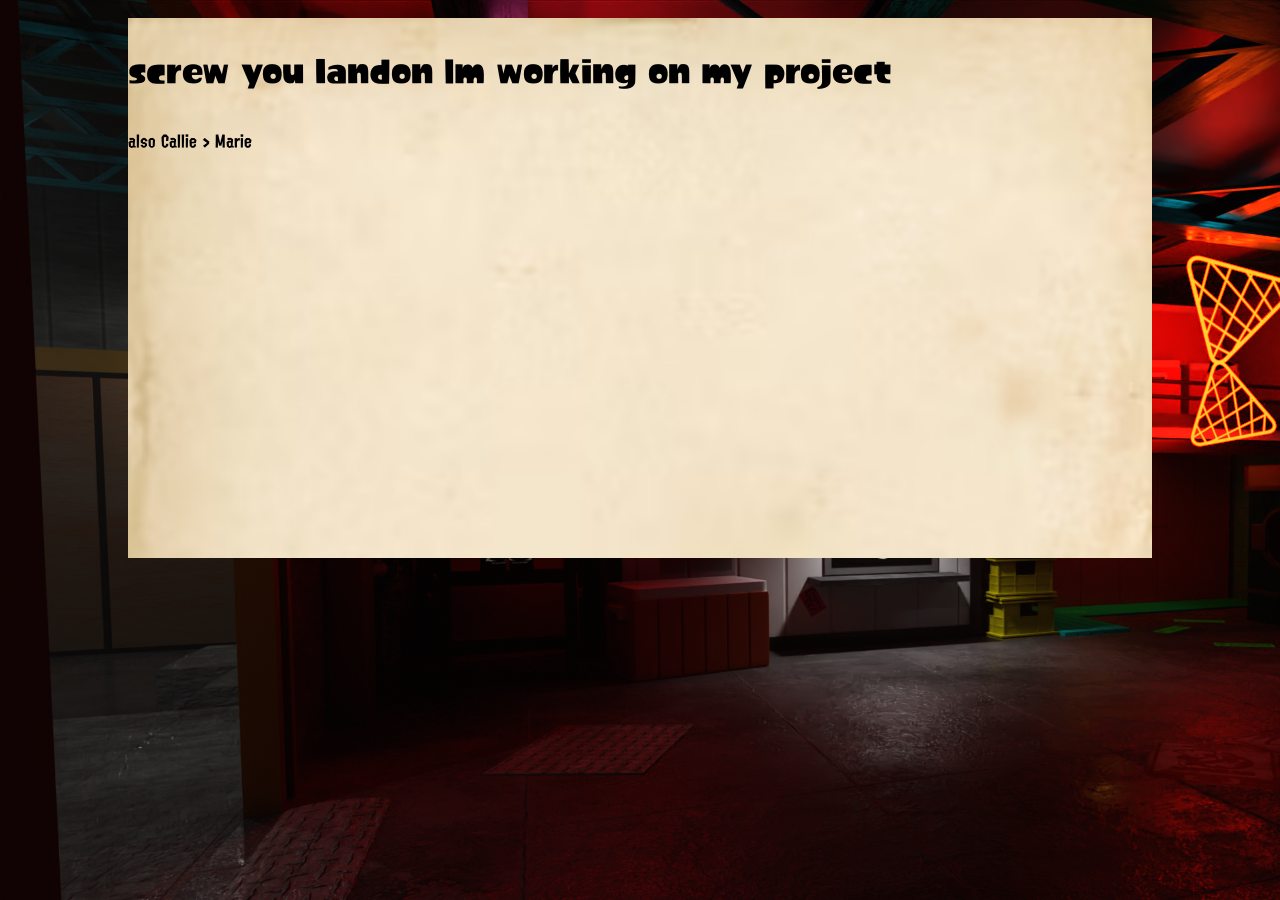
==== index.html @ 31e5c8ec "Added fonts" ====
<!--
Jonas York
Final Project


-->

<!DOCTYPE HTML>
<html>
    <head>
        <link rel = "stylesheet" href = "index.css">
        <title>Scratch off</title>
    </head>
    <body>
        <audio src="resources/audio/bgm.mp3" autoplay loop muted></audio>
        <div id = "mainCard"><h1>screw you landon Im working on my project</h1><p>also Callie > Marie</p></div>
    </body>
</html>
---- index.css ----
@font-face{
    font-family: "boldText";
    src: url("resources/fonts/BlitzBold.otf") format("opentype");
}

@font-face{
    font-family: "mainText";
    src: url("resources/fonts/BlitzMain.otf") format("opentype");
}

body{
    background-image: url("resources/index/background_image.png");
    display: flex;
    flex-direction: column;
    align-items: center;
}

#mainCard{
    width: 80vw;
    height: 60vh;
    background-image: url("resources/index/card.avif");
    background-size: cover;
    background-repeat: no-repeat;
    margin: 10px;
}

h1{
    font-family: "boldText"
}
p{
    font-family: "mainText";
}
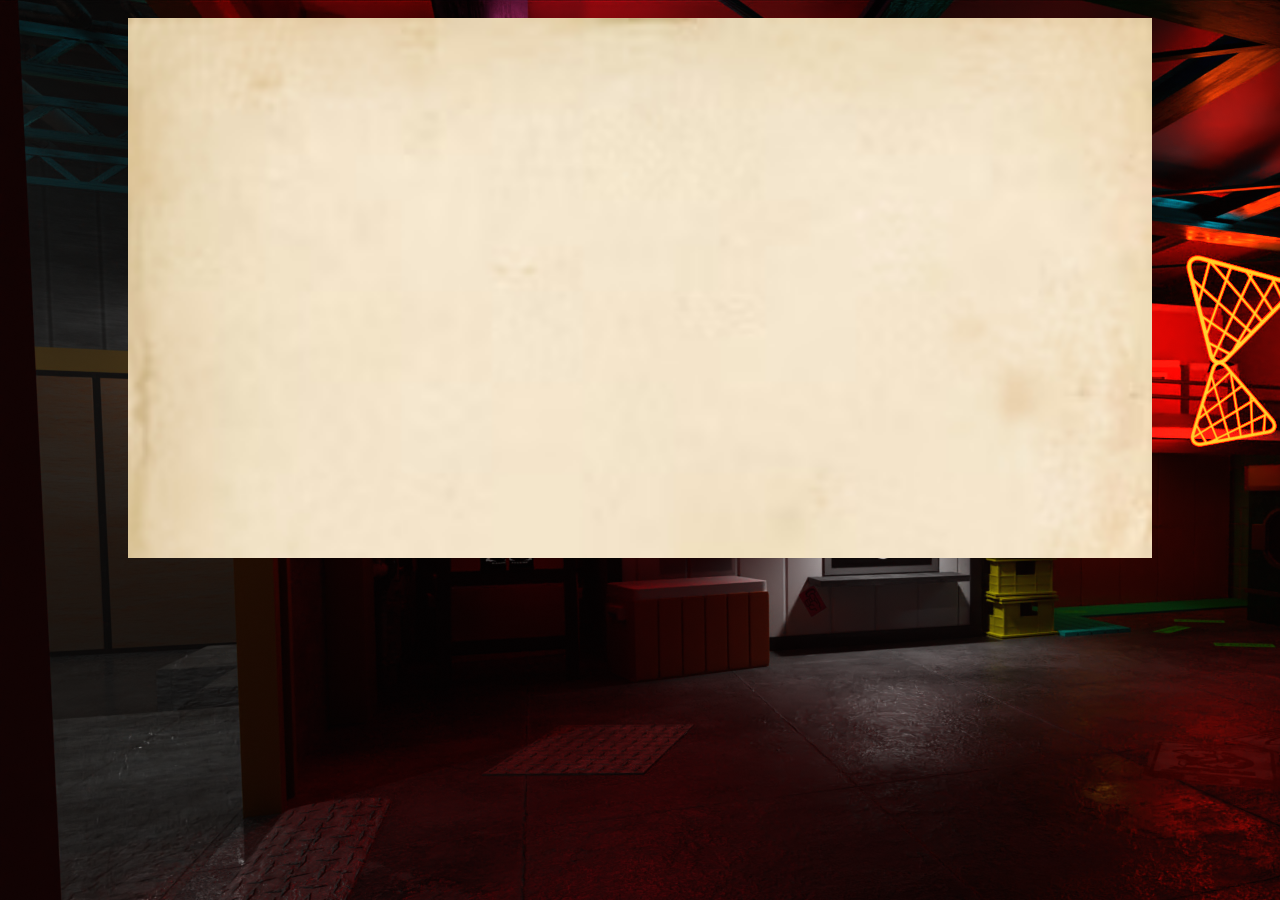
==== commit 129953d1: "added more icons" ====
--- a/index.html
+++ b/index.html
@@ -13,6 +13,13 @@
     </head>
     <body>
         <audio src="resources/audio/bgm.mp3" autoplay loop muted></audio>
-        <div id = "mainCard"><h1>screw you landon Im working on my project</h1><p>also Callie > Marie</p></div>
+        <div id = "mainCard">
+            <div id = "gridDiv">
+
+            </div>
+            <div id = "rules">
+
+            </div>
+        </div>
     </body>
 </html>
--- a/index.css
+++ b/index.css
@@ -15,6 +15,13 @@
     align-items: center;
 }
 
+h1{
+    font-family: "boldText"
+}
+p{
+    font-family: "mainText";
+}
+
 #mainCard{
     width: 80vw;
     height: 60vh;
@@ -24,9 +31,3 @@
     margin: 10px;
 }
 
-h1{
-    font-family: "boldText"
-}
-p{
-    font-family: "mainText";
-}
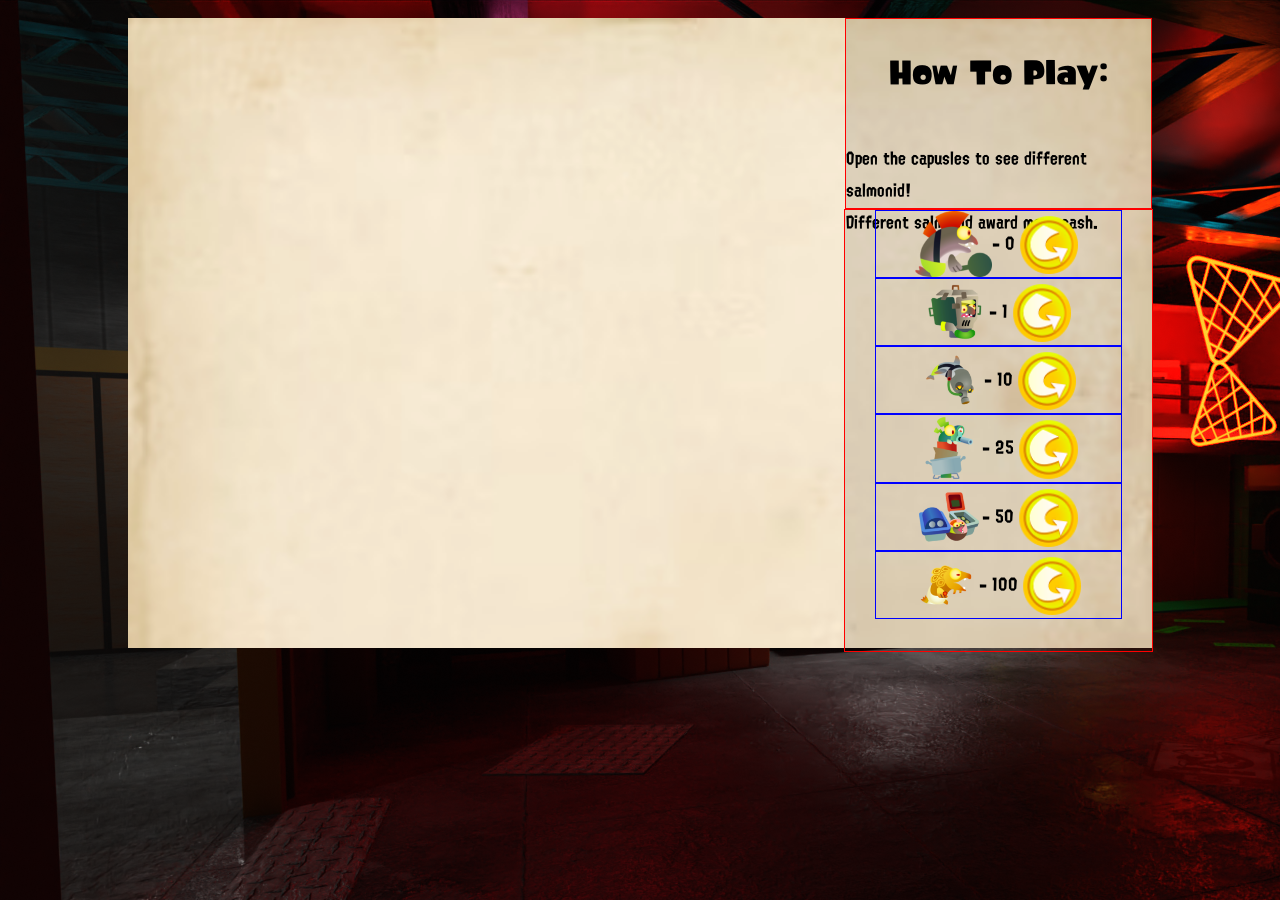
==== commit d04b30fc: "added rules to the cards" ====
--- a/index.html
+++ b/index.html
@@ -18,7 +18,18 @@
 
             </div>
             <div id = "rules">
-
+                <div id = "rulesText">
+                <h1>How To Play:</h1>
+                <p>Open the capusles to see different salmonid!<br>Different salmonid award more cash.</p>
+                </div>
+                <div id = "rulesIcons">
+                    <div class = "rulesIconRow"><div class = "rulesIcon"><img src = "resources/icons/chum.png" alt = "image of the goldie salmonid" class = "icon"></div><p>- 0</p><div class = "rulesIcon"><img src="resources/icons/money.png" alt="image of the cash" class = "icon"></div></div>
+                    <div class = "rulesIconRow"><div class = "rulesIcon"><img src = "resources/icons/scrapper.png" alt = "image of the goldie salmonid" class = "icon"></div><p>- 1</p><div class = "rulesIcon"><img src="resources/icons/money.png" alt="image of the cash" class = "icon"></div></div>
+                    <div class = "rulesIconRow"><div class = "rulesIcon"><img src = "resources/icons/flopper.png" alt = "image of the goldie salmonid" class = "icon"></div><p>- 10</p><div class = "rulesIcon"><img src="resources/icons/money.png" alt="image of the cash" class = "icon"></div></div>
+                    <div class = "rulesIconRow"><div class = "rulesIcon"><img src = "resources/icons/stringer.png" alt = "image of the goldie salmonid" class = "icon"></div><p>- 25</p><div class = "rulesIcon"><img src="resources/icons/money.png" alt="image of the cash" class = "icon"></div></div>
+                    <div class = "rulesIconRow"><div class = "rulesIcon"><img src = "resources/icons/flyfish.png" alt = "image of the goldie salmonid" class = "icon"></div><p>- 50</p><div class = "rulesIcon"><img src="resources/icons/money.png" alt="image of the cash" class = "icon"></div></div>
+                    <div class = "rulesIconRow"><div class = "rulesIcon"><img src = "resources/icons/goldie.png" alt = "image of the goldie salmonid" class = "icon"></div><p>- 100</p><div class = "rulesIcon"><img src="resources/icons/money.png" alt="image of the cash" class = "icon"></div></div>
+                </div>
             </div>
         </div>
     </body>
--- a/index.css
+++ b/index.css
@@ -16,18 +16,79 @@
 }
 
 h1{
-    font-family: "boldText"
+    font-family: "boldText";
 }
 p{
     font-family: "mainText";
 }
 
+.rulesIconRow{
+    display: flex;
+    flex-direction: row;
+    justify-content: center;
+    justify-items: center;
+    border: 1px solid blue;
+    width: 80%;
+    height: 15%;
+}
+
+.rulesIcon{
+    margin: 0%;
+    height: 100%;
+}
+
+.icon{
+    height: 100%;
+    width: auto;
+    
+}
+
 #mainCard{
     width: 80vw;
-    height: 60vh;
+    height: 70vh;
     background-image: url("resources/index/card.avif");
     background-size: cover;
     background-repeat: no-repeat;
     margin: 10px;
+    display: flex;
+    flex-direction: row;
 }
 
+#gridDiv{
+    width: 70%;
+    height: 100%;
+    background-color: rgba(255, 255, 255, 0.1);
+    background-blend-mode: lighten;
+    margin: 0%;
+}
+
+#rules{
+    display: flex;
+    flex-direction: column;
+    align-items: center;
+    background-color: grey;
+    width: 30%;
+    height: 100%;
+    background-color: rgba(0, 0, 0, 0.1);
+    background-blend-mode: lighten;
+    margin: 0%;
+}
+
+#rulesText{
+    display: flex;
+    flex-direction: column;
+    align-items: center;
+    margin: 0%;
+    height: 30%;
+    border: red solid 1px;
+}
+
+#rulesIcons{
+    display: flex;
+    margin: 0%;
+    height: 70%;
+    width: 100%;
+    border: red solid 1px;
+    flex-direction: column;
+    align-items: center;
+}
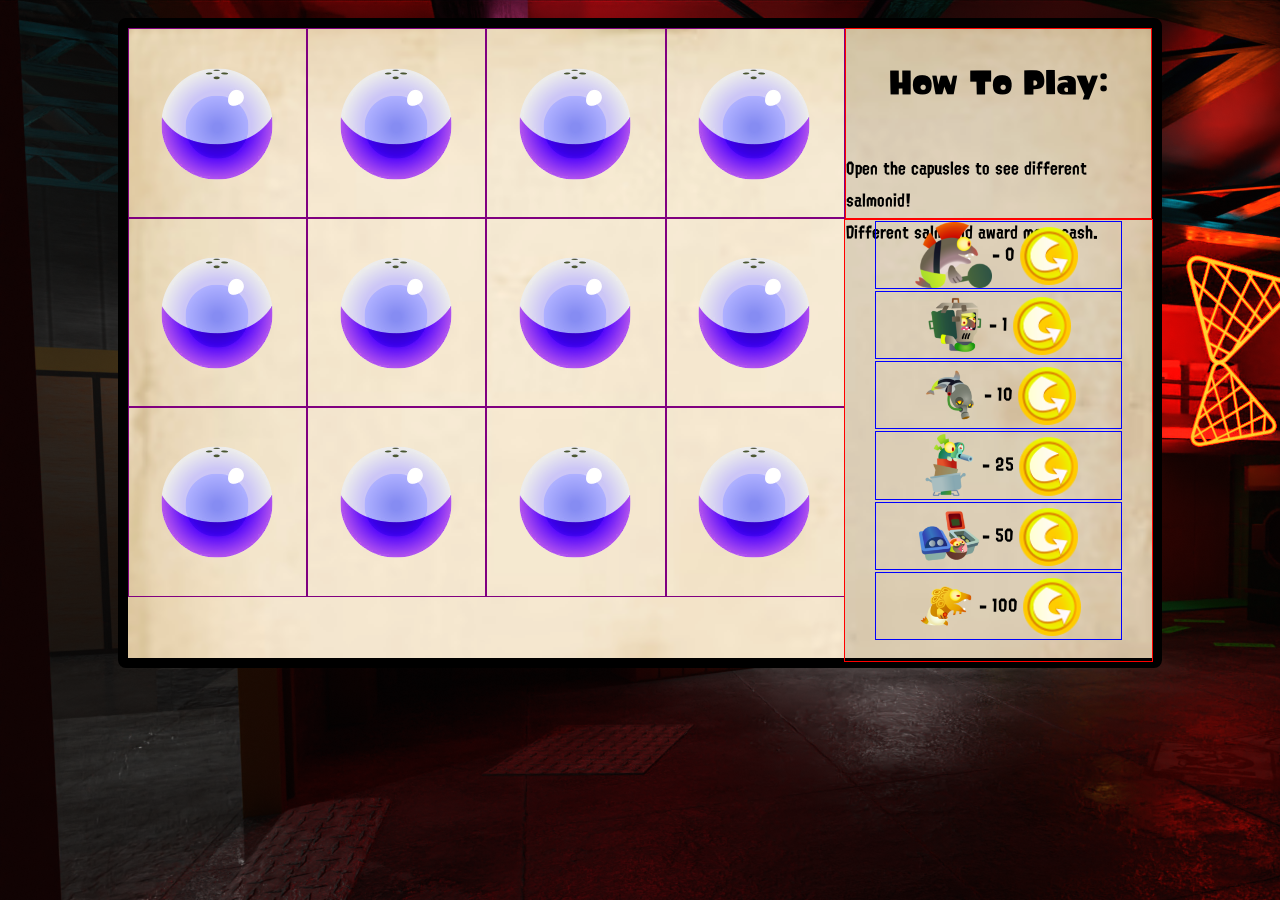
==== commit 19aa9038: "added tiles" ====
--- a/index.html
+++ b/index.html
@@ -10,12 +10,12 @@
     <head>
         <link rel = "stylesheet" href = "index.css">
         <title>Scratch off</title>
+   
     </head>
     <body>
         <audio src="resources/audio/bgm.mp3" autoplay loop muted></audio>
         <div id = "mainCard">
             <div id = "gridDiv">
-
             </div>
             <div id = "rules">
                 <div id = "rulesText">
@@ -32,5 +32,6 @@
                 </div>
             </div>
         </div>
+        <script src = "index.js"></script> 
     </body>
 </html>
--- a/index.css
+++ b/index.css
@@ -27,6 +27,7 @@
     flex-direction: row;
     justify-content: center;
     justify-items: center;
+    margin: 1px;
     border: 1px solid blue;
     width: 80%;
     height: 15%;
@@ -43,6 +44,24 @@
     
 }
 
+.tileRow{
+    display: flex;
+    flex-direction: row;
+    width: 100%;
+    height: 30%;
+    
+}
+
+.tile{
+    width: 30%;
+    height: 100%;
+    margin: 0%;
+    border: solid 1px purple;
+    background-size:fill;
+    background-position: center center;
+    background-repeat: no-repeat;
+}
+
 #mainCard{
     width: 80vw;
     height: 70vh;
@@ -52,6 +71,8 @@
     margin: 10px;
     display: flex;
     flex-direction: row;
+    border: 10px black solid;
+    border-radius: 8px;
 }
 
 #gridDiv{
@@ -91,4 +112,5 @@
     border: red solid 1px;
     flex-direction: column;
     align-items: center;
-}+}
+
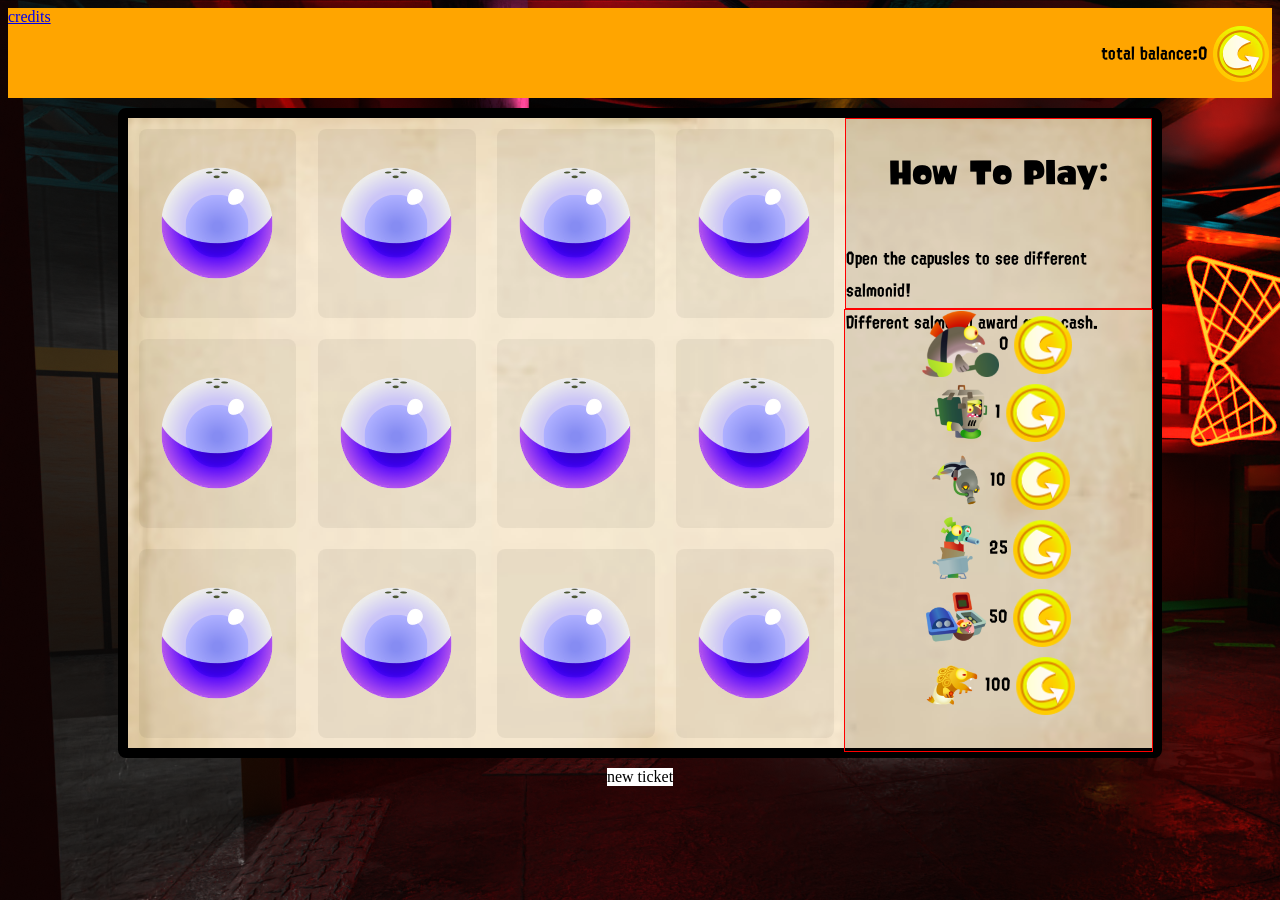
==== commit e0f5e63e: "You can click capsules now" ====
--- a/index.html
+++ b/index.html
@@ -14,6 +14,10 @@
     </head>
     <body>
         <audio src="resources/audio/bgm.mp3" autoplay loop muted></audio>
+        <div id = "header">
+            <a href = "pages/credits/credits.html"><div>credits</div></a>
+            <div id = "headerTotal"><p>total balance:</p><p id = "amount">0</p><img src="resources/icons/money.png"></div>
+        </div>
         <div id = "mainCard">
             <div id = "gridDiv">
             </div>
@@ -23,15 +27,16 @@
                 <p>Open the capusles to see different salmonid!<br>Different salmonid award more cash.</p>
                 </div>
                 <div id = "rulesIcons">
-                    <div class = "rulesIconRow"><div class = "rulesIcon"><img src = "resources/icons/chum.png" alt = "image of the goldie salmonid" class = "icon"></div><p>- 0</p><div class = "rulesIcon"><img src="resources/icons/money.png" alt="image of the cash" class = "icon"></div></div>
-                    <div class = "rulesIconRow"><div class = "rulesIcon"><img src = "resources/icons/scrapper.png" alt = "image of the goldie salmonid" class = "icon"></div><p>- 1</p><div class = "rulesIcon"><img src="resources/icons/money.png" alt="image of the cash" class = "icon"></div></div>
-                    <div class = "rulesIconRow"><div class = "rulesIcon"><img src = "resources/icons/flopper.png" alt = "image of the goldie salmonid" class = "icon"></div><p>- 10</p><div class = "rulesIcon"><img src="resources/icons/money.png" alt="image of the cash" class = "icon"></div></div>
-                    <div class = "rulesIconRow"><div class = "rulesIcon"><img src = "resources/icons/stringer.png" alt = "image of the goldie salmonid" class = "icon"></div><p>- 25</p><div class = "rulesIcon"><img src="resources/icons/money.png" alt="image of the cash" class = "icon"></div></div>
-                    <div class = "rulesIconRow"><div class = "rulesIcon"><img src = "resources/icons/flyfish.png" alt = "image of the goldie salmonid" class = "icon"></div><p>- 50</p><div class = "rulesIcon"><img src="resources/icons/money.png" alt="image of the cash" class = "icon"></div></div>
-                    <div class = "rulesIconRow"><div class = "rulesIcon"><img src = "resources/icons/goldie.png" alt = "image of the goldie salmonid" class = "icon"></div><p>- 100</p><div class = "rulesIcon"><img src="resources/icons/money.png" alt="image of the cash" class = "icon"></div></div>
+                    <div class = "rulesIconRow"><div class = "rulesIcon"><img src = "resources/icons/chum.png" alt = "image of the goldie salmonid" class = "icon"></div><p>0</p><div class = "rulesIcon"><img src="resources/icons/money.png" alt="image of the cash" class = "icon"></div></div>
+                    <div class = "rulesIconRow"><div class = "rulesIcon"><img src = "resources/icons/scrapper.png" alt = "image of the goldie salmonid" class = "icon"></div><p>1</p><div class = "rulesIcon"><img src="resources/icons/money.png" alt="image of the cash" class = "icon"></div></div>
+                    <div class = "rulesIconRow"><div class = "rulesIcon"><img src = "resources/icons/flopper.png" alt = "image of the goldie salmonid" class = "icon"></div><p>10</p><div class = "rulesIcon"><img src="resources/icons/money.png" alt="image of the cash" class = "icon"></div></div>
+                    <div class = "rulesIconRow"><div class = "rulesIcon"><img src = "resources/icons/stringer.png" alt = "image of the goldie salmonid" class = "icon"></div><p>25</p><div class = "rulesIcon"><img src="resources/icons/money.png" alt="image of the cash" class = "icon"></div></div>
+                    <div class = "rulesIconRow"><div class = "rulesIcon"><img src = "resources/icons/flyfish.png" alt = "image of the goldie salmonid" class = "icon"></div><p>50</p><div class = "rulesIcon"><img src="resources/icons/money.png" alt="image of the cash" class = "icon"></div></div>
+                    <div class = "rulesIconRow"><div class = "rulesIcon"><img src = "resources/icons/goldie.png" alt = "image of the goldie salmonid" class = "icon"></div><p>100</p><div class = "rulesIcon"><img src="resources/icons/money.png" alt="image of the cash" class = "icon"></div></div>
                 </div>
             </div>
         </div>
+        <div id = "newTicket" onclick = "genCard()">new ticket</div>
         <script src = "index.js"></script> 
     </body>
 </html>
--- a/index.css
+++ b/index.css
@@ -28,7 +28,6 @@
     justify-content: center;
     justify-items: center;
     margin: 1px;
-    border: 1px solid blue;
     width: 80%;
     height: 15%;
 }
@@ -41,7 +40,7 @@
 .icon{
     height: 100%;
     width: auto;
-    
+
 }
 
 .tileRow{
@@ -49,17 +48,19 @@
     flex-direction: row;
     width: 100%;
     height: 30%;
-    
+    justify-content: space-around;
 }
 
 .tile{
-    width: 30%;
+    width: 22%;
     height: 100%;
     margin: 0%;
-    border: solid 1px purple;
+
     background-size:fill;
     background-position: center center;
     background-repeat: no-repeat;
+    background-color: rgba(0, 0, 0, 0.05);
+    border-radius: 8px;
 }
 
 #mainCard{
@@ -76,6 +77,9 @@
 }
 
 #gridDiv{
+    display: flex;
+    flex-direction: column;
+    justify-content: space-around;
     width: 70%;
     height: 100%;
     background-color: rgba(255, 255, 255, 0.1);
@@ -114,3 +118,21 @@
     align-items: center;
 }
 
+#header{
+    display: flex;
+    width: 100%;
+    height: 10vh;
+    background-color: orange;
+    justify-content: space-between;
+}
+
+#newTicket{
+    background-color: white;
+}
+
+#headerTotal{
+    display: flex;
+    flex-direction: row;
+    justify-content: center;
+    align-items: center;
+}
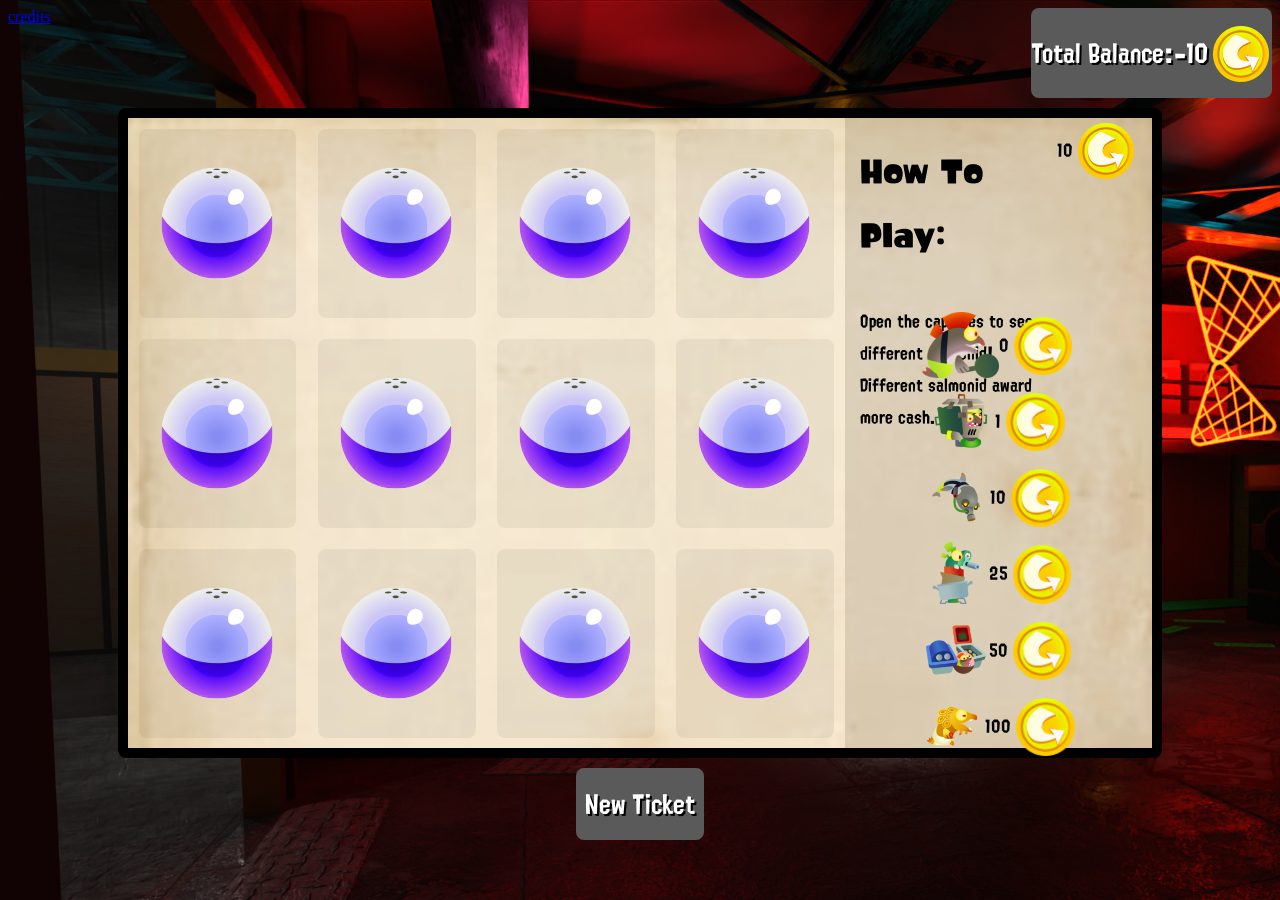
==== commit abae85ef: "front end changes" ====
--- a/index.html
+++ b/index.html
@@ -10,33 +10,38 @@
     <head>
         <link rel = "stylesheet" href = "index.css">
         <title>Scratch off</title>
-   
+        <link rel = "icon" href="resources/index/icon.ico">
     </head>
     <body>
         <audio src="resources/audio/bgm.mp3" autoplay loop muted></audio>
         <div id = "header">
             <a href = "pages/credits/credits.html"><div>credits</div></a>
-            <div id = "headerTotal"><p>total balance:</p><p id = "amount">0</p><img src="resources/icons/money.png"></div>
+            <div id = "headerTotal"><p>Total Balance:</p><p id = "amount">0</p><img src="resources/icons/money.png"></div>
         </div>
         <div id = "mainCard">
             <div id = "gridDiv">
             </div>
             <div id = "rules">
+                <div id = "rulesHeader">
                 <div id = "rulesText">
                 <h1>How To Play:</h1>
                 <p>Open the capusles to see different salmonid!<br>Different salmonid award more cash.</p>
                 </div>
+
+                <div id = "price"><div id = "priceText"><p>10</p><img src="resources/icons/money.png"></div></div>
+                </div>
+
                 <div id = "rulesIcons">
-                    <div class = "rulesIconRow"><div class = "rulesIcon"><img src = "resources/icons/chum.png" alt = "image of the goldie salmonid" class = "icon"></div><p>0</p><div class = "rulesIcon"><img src="resources/icons/money.png" alt="image of the cash" class = "icon"></div></div>
-                    <div class = "rulesIconRow"><div class = "rulesIcon"><img src = "resources/icons/scrapper.png" alt = "image of the goldie salmonid" class = "icon"></div><p>1</p><div class = "rulesIcon"><img src="resources/icons/money.png" alt="image of the cash" class = "icon"></div></div>
-                    <div class = "rulesIconRow"><div class = "rulesIcon"><img src = "resources/icons/flopper.png" alt = "image of the goldie salmonid" class = "icon"></div><p>10</p><div class = "rulesIcon"><img src="resources/icons/money.png" alt="image of the cash" class = "icon"></div></div>
-                    <div class = "rulesIconRow"><div class = "rulesIcon"><img src = "resources/icons/stringer.png" alt = "image of the goldie salmonid" class = "icon"></div><p>25</p><div class = "rulesIcon"><img src="resources/icons/money.png" alt="image of the cash" class = "icon"></div></div>
-                    <div class = "rulesIconRow"><div class = "rulesIcon"><img src = "resources/icons/flyfish.png" alt = "image of the goldie salmonid" class = "icon"></div><p>50</p><div class = "rulesIcon"><img src="resources/icons/money.png" alt="image of the cash" class = "icon"></div></div>
-                    <div class = "rulesIconRow"><div class = "rulesIcon"><img src = "resources/icons/goldie.png" alt = "image of the goldie salmonid" class = "icon"></div><p>100</p><div class = "rulesIcon"><img src="resources/icons/money.png" alt="image of the cash" class = "icon"></div></div>
+                    <div class = "rulesIconRow"><div class = "rulesIcon"><img src = "resources/icons/chum.png" alt = "image of the goldie salmonid" class = "icon"></div><p class = "iconText">0</p><div class = "rulesIcon"><img src="resources/icons/money.png" alt="image of the cash" class = "icon"></div></div>
+                    <div class = "rulesIconRow"><div class = "rulesIcon"><img src = "resources/icons/scrapper.png" alt = "image of the goldie salmonid" class = "icon"></div><p class = "iconText">1</p><div class = "rulesIcon" ><img src="resources/icons/money.png" alt="image of the cash" class = "icon"></div></div>
+                    <div class = "rulesIconRow"><div class = "rulesIcon"><img src = "resources/icons/flopper.png" alt = "image of the goldie salmonid" class = "icon"></div><p class = "iconText">10</p><div class = "rulesIcon"><img src="resources/icons/money.png" alt="image of the cash" class = "icon"></div></div>
+                    <div class = "rulesIconRow"><div class = "rulesIcon"><img src = "resources/icons/stringer.png" alt = "image of the goldie salmonid" class = "icon"></div><p class = "iconText">25</p><div class = "rulesIcon"><img src="resources/icons/money.png" alt="image of the cash" class = "icon"></div></div>
+                    <div class = "rulesIconRow"><div class = "rulesIcon"><img src = "resources/icons/flyfish.png" alt = "image of the goldie salmonid" class = "icon"></div><p class = "iconText">50</p><div class = "rulesIcon"><img src="resources/icons/money.png" alt="image of the cash" class = "icon"></div></div>
+                    <div class = "rulesIconRow"><div class = "rulesIcon"><img src = "resources/icons/goldie.png" alt = "image of the goldie salmonid" class = "icon"></div><p class = "iconText">100</p><div class = "rulesIcon" ><img src="resources/icons/money.png" alt="image of the cash" class = "icon"></div></div>
                 </div>
             </div>
         </div>
-        <div id = "newTicket" onclick = "genCard()">new ticket</div>
+        <div id = "newTicket" onclick = "genCard()"><p>New Ticket</p></div>
         <script src = "index.js"></script> 
     </body>
 </html>
--- a/index.css
+++ b/index.css
@@ -27,7 +27,7 @@
     flex-direction: row;
     justify-content: center;
     justify-items: center;
-    margin: 1px;
+    margin: 5px;
     width: 80%;
     height: 15%;
 }
@@ -61,6 +61,11 @@
     background-repeat: no-repeat;
     background-color: rgba(0, 0, 0, 0.05);
     border-radius: 8px;
+}
+
+.iconText{
+    display: flex;
+    align-items: center;
 }
 
 #mainCard{
@@ -99,13 +104,21 @@
     margin: 0%;
 }
 
+#rulesHeader{
+    display: flex;
+    flex-direction: row;
+    justify-content: space-between;
+    margin: 0%;
+    width: 90%;
+    height: 30%;
+}
+
 #rulesText{
     display: flex;
     flex-direction: column;
     align-items: center;
     margin: 0%;
-    height: 30%;
-    border: red solid 1px;
+    height: 100%;
 }
 
 #rulesIcons{
@@ -113,7 +126,6 @@
     margin: 0%;
     height: 70%;
     width: 100%;
-    border: red solid 1px;
     flex-direction: column;
     align-items: center;
 }
@@ -122,17 +134,47 @@
     display: flex;
     width: 100%;
     height: 10vh;
-    background-color: orange;
+
     justify-content: space-between;
 }
 
 #newTicket{
-    background-color: white;
+    display: flex;
+    justify-content: center;
+    align-items: center;
+
+    width: 10vw;
+    height: 8vh;
+    
+    background-color: rgb(90, 90, 90);
+    font-family: "mainText";
+    font-size: 24px;
+    color:white;
+    text-shadow: 2px 2px black;
+    border-radius: 8px;
 }
+
+
 
 #headerTotal{
     display: flex;
     flex-direction: row;
     justify-content: center;
     align-items: center;
+
+    background-color: rgb(90, 90, 90);
+    font-family: "mainText";
+    font-size: 24px;
+    color:white;
+    text-shadow: 2px 2px black;
+    border-radius: 8px;
+}
+#price{
+   display: flex; 
+   align-self: flex-start;
+}
+#priceText{
+    display: flex;
+    flex-direction: row;
+    align-self: flex-start;
 }
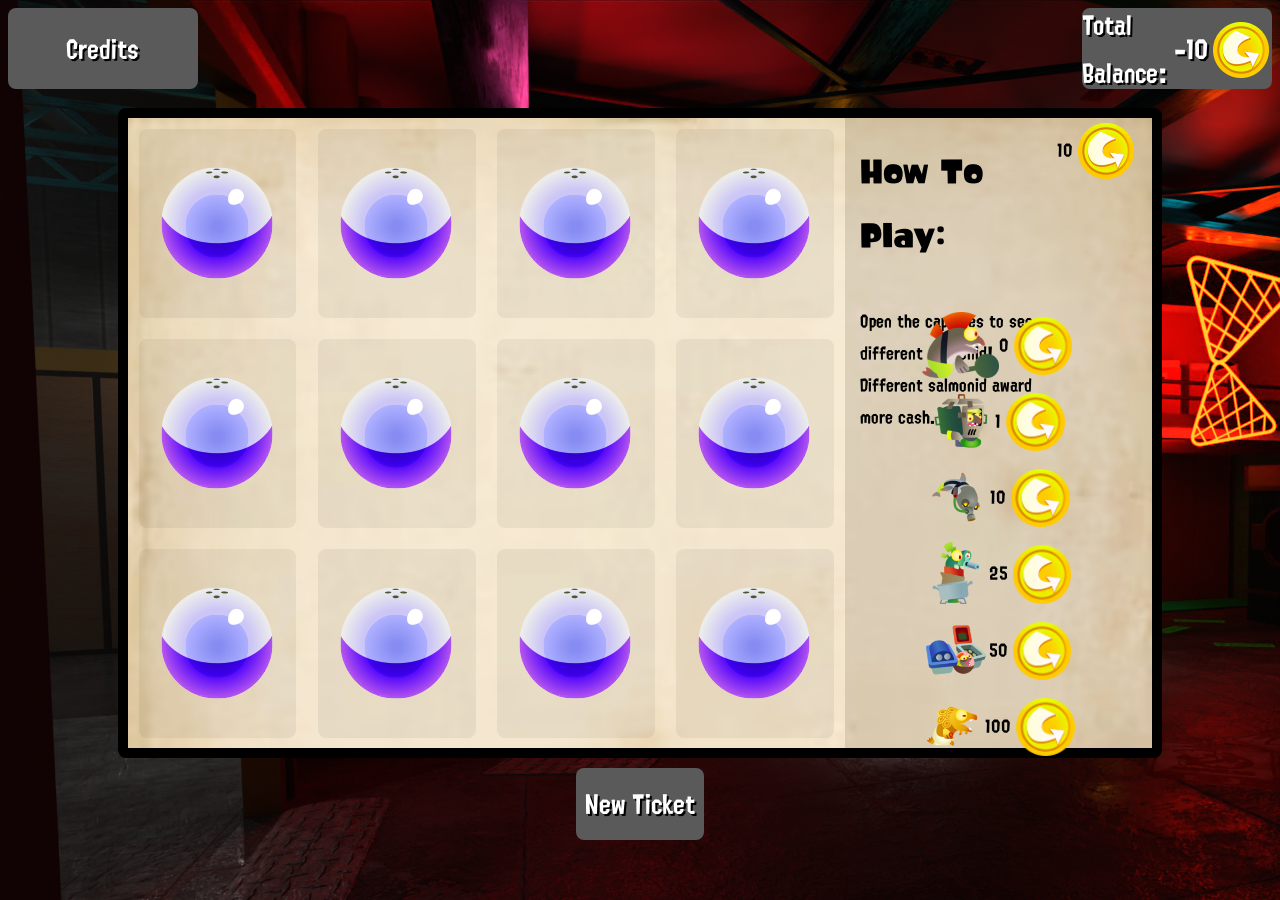
==== commit 114e6543: "added credits" ====
--- a/index.html
+++ b/index.html
@@ -15,8 +15,8 @@
     <body>
         <audio src="resources/audio/bgm.mp3" autoplay loop muted></audio>
         <div id = "header">
-            <a href = "pages/credits/credits.html"><div>credits</div></a>
-            <div id = "headerTotal"><p>Total Balance:</p><p id = "amount">0</p><img src="resources/icons/money.png"></div>
+            <a href = "pages/credits/credits.html" class="headerdiv"><div >Credits</div></a>
+            <div class = "headerdiv"><p>Total Balance:</p><p id = "amount">0</p><img src="resources/icons/money.png"></div>
         </div>
         <div id = "mainCard">
             <div id = "gridDiv">
--- a/index.css
+++ b/index.css
@@ -20,6 +20,10 @@
 }
 p{
     font-family: "mainText";
+}
+
+a:link{
+    text-decoration: none;
 }
 
 .rulesIconRow{
@@ -156,11 +160,14 @@
 
 
 
-#headerTotal{
+.headerdiv{
     display: flex;
     flex-direction: row;
     justify-content: center;
     align-items: center;
+
+    width: 15%;
+    height: 90%;
 
     background-color: rgb(90, 90, 90);
     font-family: "mainText";
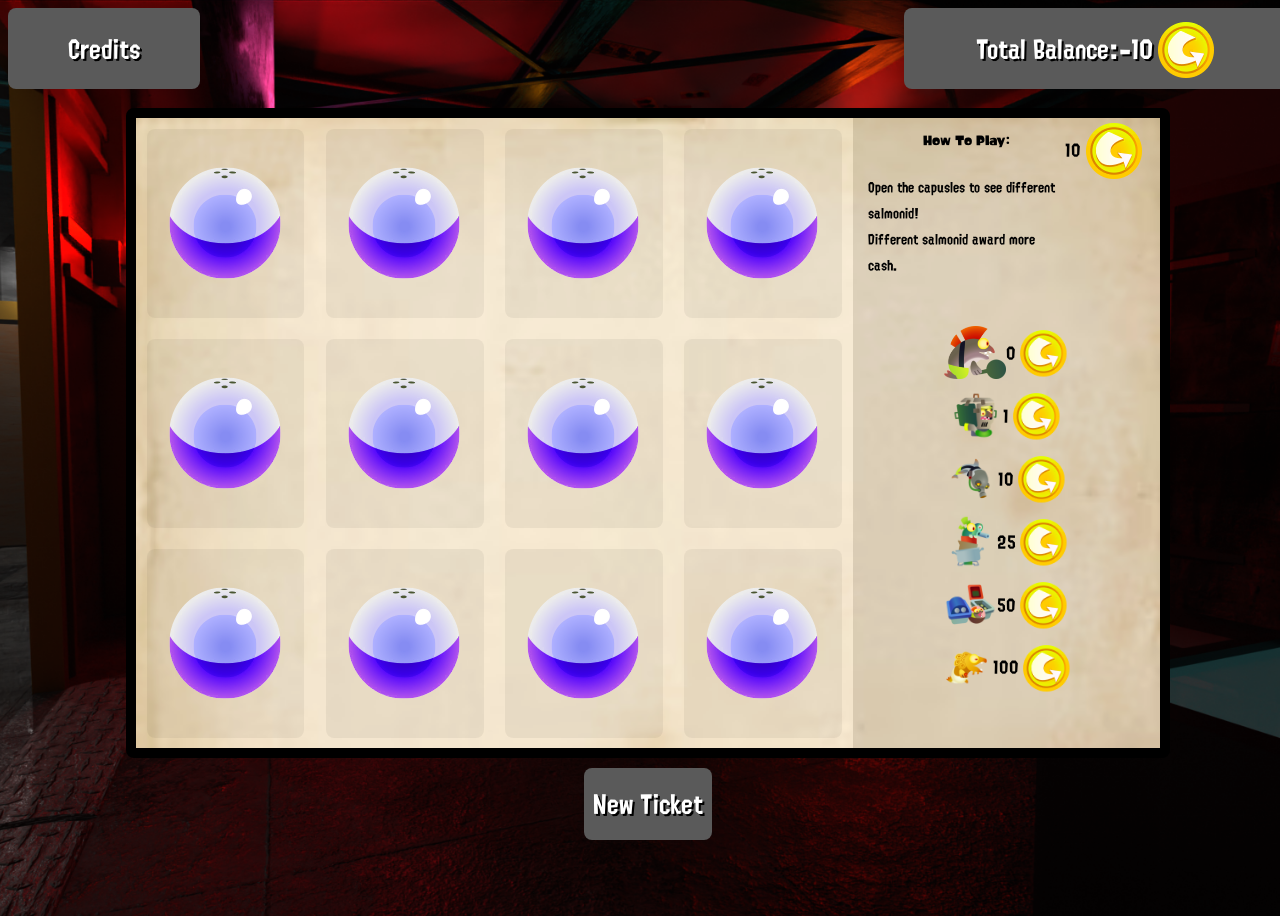
==== commit f0ee6cd0: "Cleaning up" ====
--- a/index.html
+++ b/index.html
@@ -13,10 +13,10 @@
         <link rel = "icon" href="resources/index/icon.ico">
     </head>
     <body>
-        <audio src="resources/audio/bgm.mp3" autoplay loop muted></audio>
+        <audio src="resources/audio/bgm.mp3" autoplay loop></audio>
         <div id = "header">
             <a href = "pages/credits/credits.html" class="headerdiv"><div >Credits</div></a>
-            <div class = "headerdiv"><p>Total Balance:</p><p id = "amount">0</p><img src="resources/icons/money.png"></div>
+            <div class = "headerdiv" id = "balanceDiv"><p>Total Balance:</p><p id = "amount">0</p><img src="resources/icons/money.png"></div>
         </div>
         <div id = "mainCard">
             <div id = "gridDiv">
@@ -24,8 +24,8 @@
             <div id = "rules">
                 <div id = "rulesHeader">
                 <div id = "rulesText">
-                <h1>How To Play:</h1>
-                <p>Open the capusles to see different salmonid!<br>Different salmonid award more cash.</p>
+                <h1 id = "ruleH1">How To Play:</h1>
+                <p id = "ruleP">Open the capusles to see different salmonid!<br>Different salmonid award more cash.</p>
                 </div>
 
                 <div id = "price"><div id = "priceText"><p>10</p><img src="resources/icons/money.png"></div></div>
--- a/index.css
+++ b/index.css
@@ -13,13 +13,25 @@
     display: flex;
     flex-direction: column;
     align-items: center;
+
+    background-size: cover;
+    background-position: center center;
+      
+    min-height: 100vh;
+    min-width: 100vw;
+
+    overflow-x: hidden;
+    overflow-y: hidden;
+
 }
 
 h1{
     font-family: "boldText";
+    
 }
 p{
     font-family: "mainText";
+    
 }
 
 a:link{
@@ -33,7 +45,7 @@
     justify-items: center;
     margin: 5px;
     width: 80%;
-    height: 15%;
+    height: 12%;
 }
 
 .rulesIcon{
@@ -45,6 +57,7 @@
     height: 100%;
     width: auto;
 
+    object-fit: fill;
 }
 
 .tileRow{
@@ -127,7 +140,7 @@
 
 #rulesIcons{
     display: flex;
-    margin: 0%;
+    margin: 10%;
     height: 70%;
     width: 100%;
     flex-direction: column;
@@ -184,4 +197,16 @@
     display: flex;
     flex-direction: row;
     align-self: flex-start;
+}
+
+#ruleH1{
+    font-size: 1cqi
+}
+
+#ruleP{
+     font-size: 1cqi
+}
+
+#balanceDiv{
+    width: 30%;
 }
